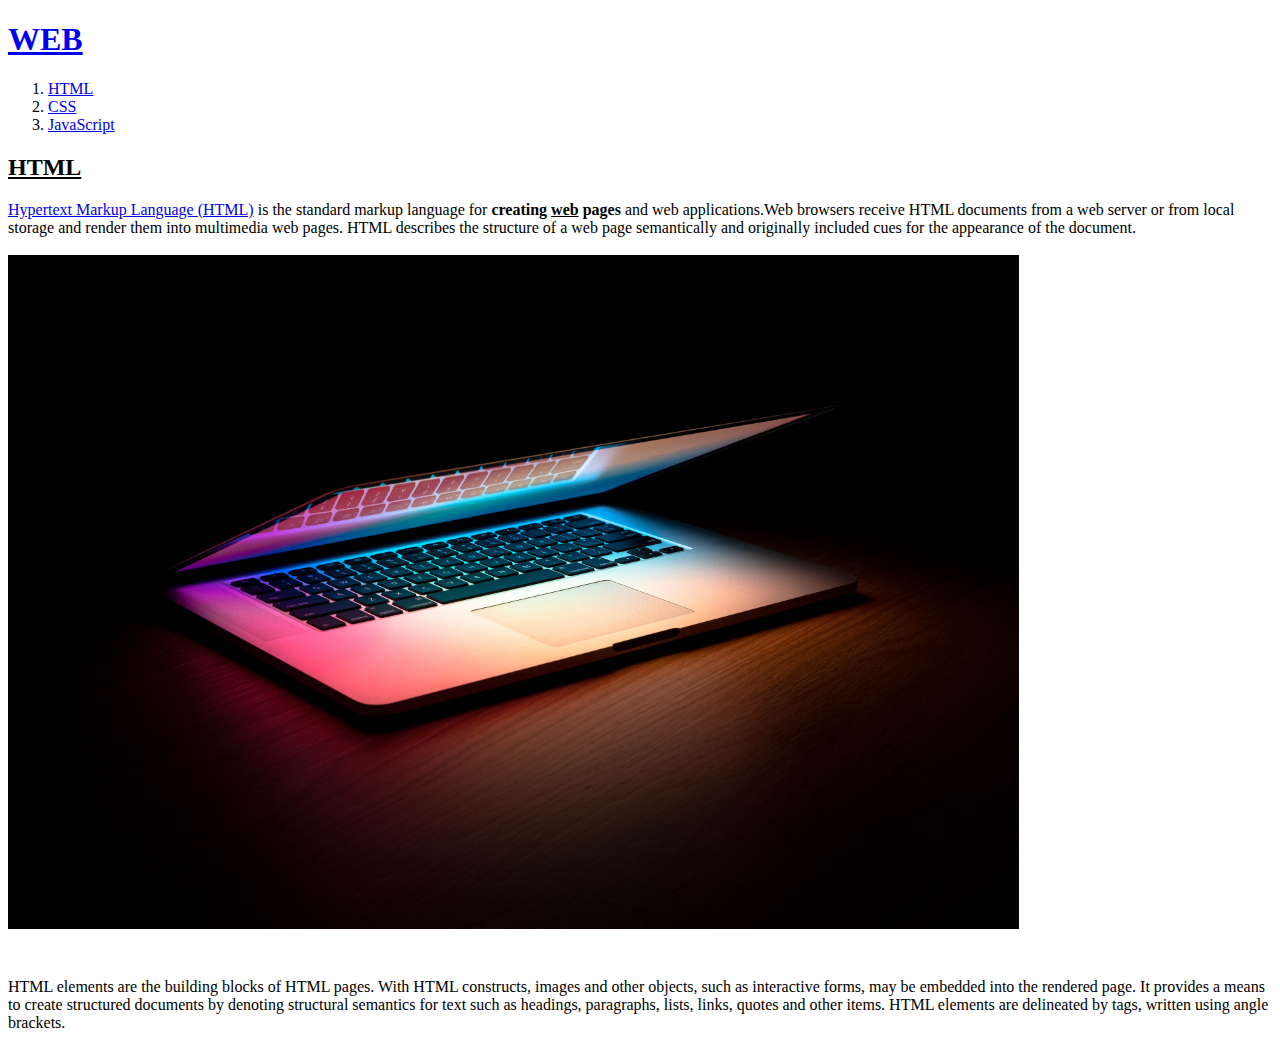
==== 1.html @ e692167b "웹사이트 완성!" ====
<!doctype html>
<html>
<head>
  <title>WEB1 - html</title>
  <meta charset="utf-8">
</head>

<body>
  <h1><a href="index.html">WEB</a></h1>
  <ol>
    <li><a href="1.html">HTML</a></li>
    <li><a href="2.html">CSS</a></li>
    <li><a href="3.html">JavaScript</a></li>
  </ol>

<h2><u>HTML</u></h2>

<p><a href="https://www.w3.org/TR/2011/WD-html5-20110405/" target="_blank" title="html5 specification">Hypertext Markup Language (HTML)</a> is the standard markup language for <strong>creating <u>web</u> pages</strong> and web applications.Web browsers receive HTML documents from a web server or from local storage and render them into multimedia web pages. HTML describes the structure of a web page semantically and originally included cues for the appearance of the document.<br><br>
<img src="coding.jpg" width="80%">
</p><p style="margin-top:45px;">HTML elements are the building blocks of HTML pages. With HTML constructs, images and other objects, such as interactive forms, may be embedded into the rendered page. It provides a means to create structured documents by denoting structural semantics for text such as headings, paragraphs, lists, links, quotes and other items. HTML elements are delineated by tags, written using angle brackets.</p>
</body>
</html>
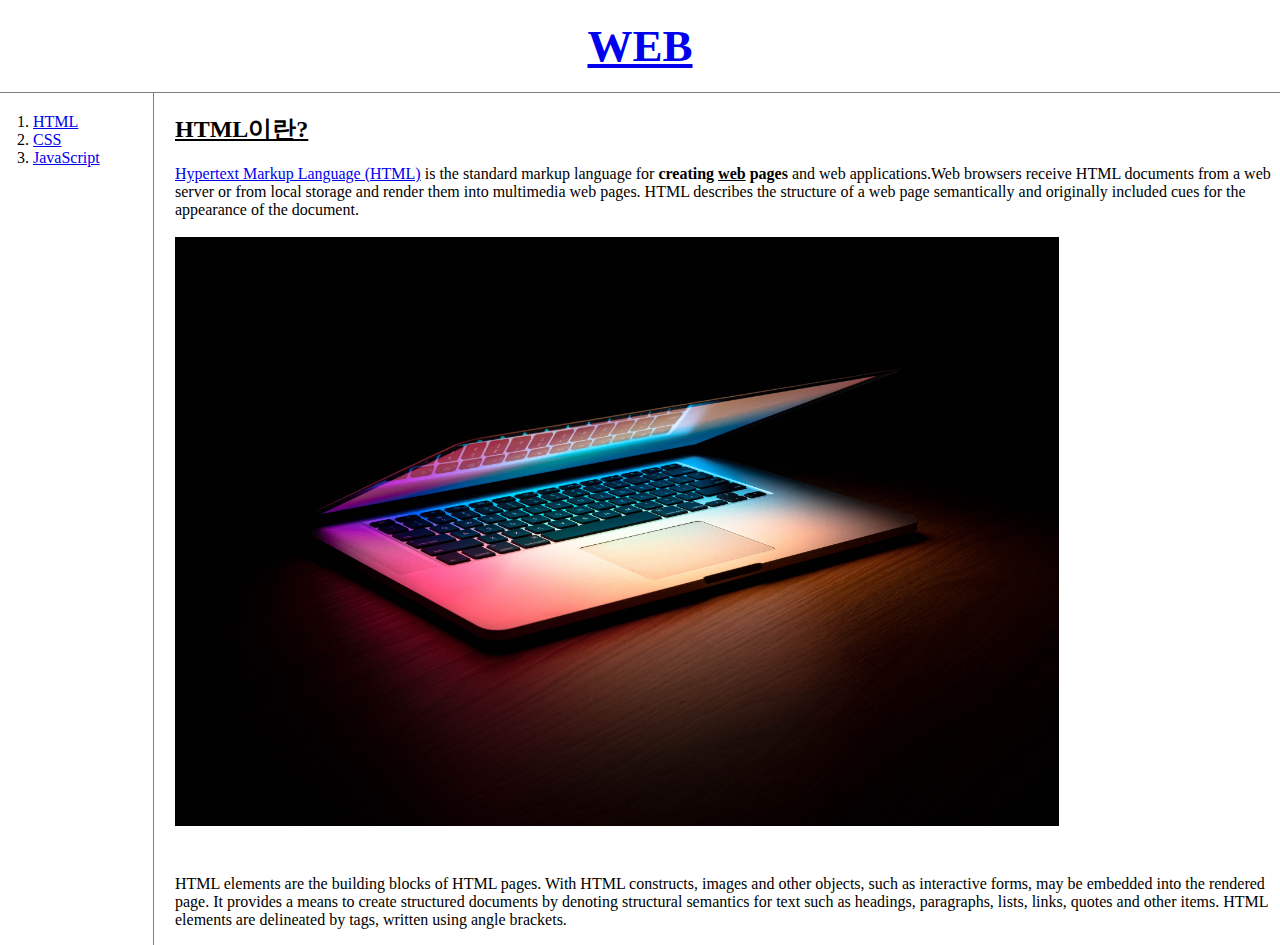
==== commit c3fab8ec: "수정" ====
--- a/1.html
+++ b/1.html
@@ -3,20 +3,26 @@
 <head>
   <title>WEB1 - html</title>
   <meta charset="utf-8">
+  <link rel="stylesheet" href="style.css">
 </head>
 
 <body>
   <h1><a href="index.html">WEB</a></h1>
+  <div id="grid">
   <ol>
     <li><a href="1.html">HTML</a></li>
     <li><a href="2.html">CSS</a></li>
     <li><a href="3.html">JavaScript</a></li>
   </ol>
 
-<h2><u>HTML</u></h2>
+  <div id="article">
+
+<h2><u>HTML이란?</u></h2>
 
 <p><a href="https://www.w3.org/TR/2011/WD-html5-20110405/" target="_blank" title="html5 specification">Hypertext Markup Language (HTML)</a> is the standard markup language for <strong>creating <u>web</u> pages</strong> and web applications.Web browsers receive HTML documents from a web server or from local storage and render them into multimedia web pages. HTML describes the structure of a web page semantically and originally included cues for the appearance of the document.<br><br>
 <img src="coding.jpg" width="80%">
 </p><p style="margin-top:45px;">HTML elements are the building blocks of HTML pages. With HTML constructs, images and other objects, such as interactive forms, may be embedded into the rendered page. It provides a means to create structured documents by denoting structural semantics for text such as headings, paragraphs, lists, links, quotes and other items. HTML elements are delineated by tags, written using angle brackets.</p>
+  </div>
+</div>
 </body>
 </html>
--- a/style.css
+++ b/style.css
@@ -0,0 +1,50 @@
+<style>
+   
+    a {
+      color:black;
+      text-decoration: none;
+    }
+
+    h1 {
+      font-size:45px;
+      text-align: center;
+      border-bottom:1px solid gray;
+      margin:0;
+      padding:20px;
+    }
+
+    ol {
+      border-right:1px solid gray;
+      width:100px;
+      margin:0;
+      padding:20px;
+
+    }
+
+    body{
+      margin:0;
+    }
+
+    #grid{
+      display: grid;
+      grid-template-columns: 150px 1fr;
+    }
+
+    #grid ol{
+      padding-left:33px;
+    }
+    #grid #article{
+      padding-left:25px;
+    }
+    @media(max-width:800px){
+      #grid{
+        display: block;
+      }
+      ol {
+      border-right:none;
+      }
+      h1 {
+      border-bottom:none;
+      }
+    }
+  </style>